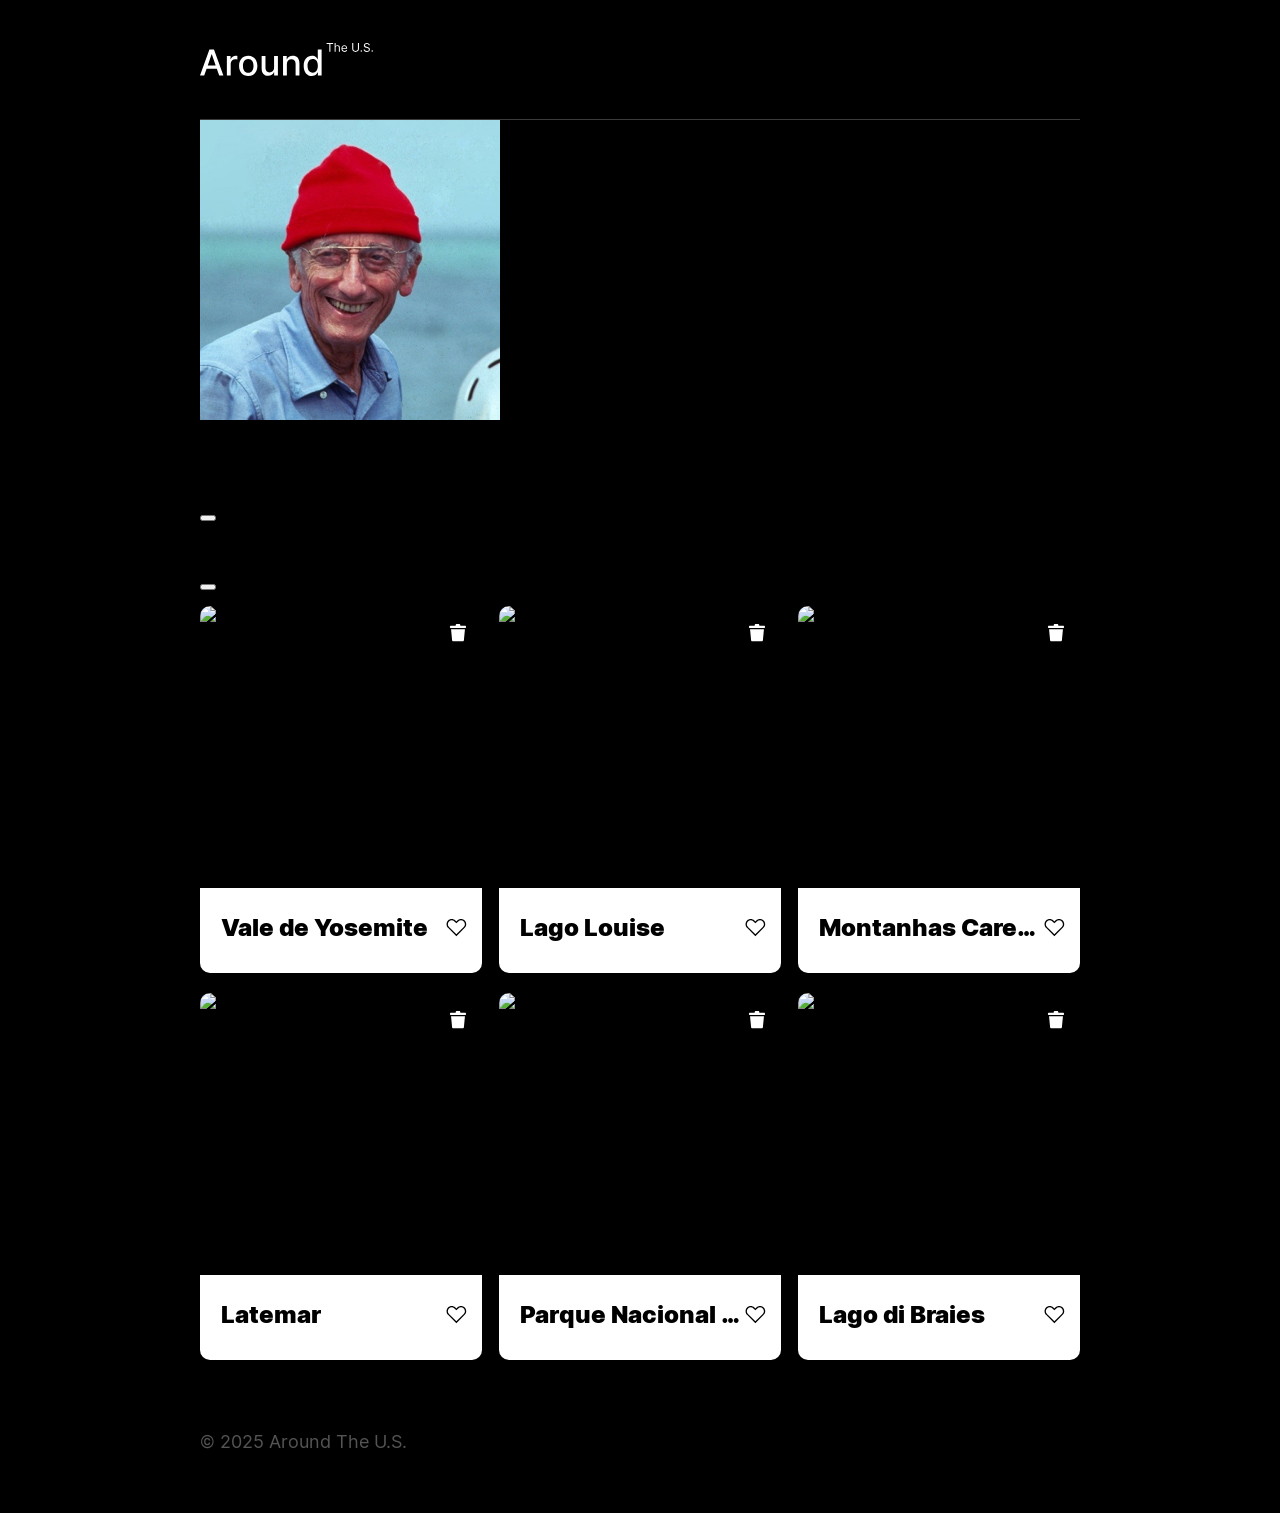
==== index.html @ 282b0aec "Profile edition popup form inputs validation." ====
<!DOCTYPE html>
<html lang="pt">
  <head>
    <meta charset="UTF-8" />
    <meta content="width=device-width, initial-scale=1.0" name="viewport" />
    <meta content="ie=edge" http-equiv="X-UA-Compatible" />
    <title>Around The U.S.</title>
    <link href="./pages/index.css" rel="stylesheet" />
  </head>
  <body class="page">
    <div class="page__content">
      <header class="header page__section">
        <img
          alt="Logotipo Around The U.S."
          class="logo header__logo"
          src="./images/logo.svg"
        />
      </header>
      <main class="content">
        <section class="profile page__section">
          <img class="profile__image" src="./images/avatar.jpg" alt="Avatar" />
          <div class="profile__info">
            <h1 class="profile__title">Jacques Cousteau</h1>
            <button
              aria-label="Editar perfil"
              class="profile__edit-button"
              type="button"
            ></button>
            <p class="profile__description">Explorador</p>
          </div>
            <button
              aria-label="Adicionar cartão"
              class="profile__add-button"
              type="button"
            ></button>
        </section>
        <section class="cards page__section">
          <ul class="cards__list"></ul>
        </section>
      </main>
      <footer class="footer page__section">
        <p class="footer__copyright">© 2025 Around The U.S.</p>
      </footer>


      <!--
        -- Edit Profile
      -->
      <div class="popup" id="edit-popup">
        <div class="popup__content">
          <button
            aria-label="Fechar pop-up"
            class="popup__close"
            type="button"
          ></button>
          <h3 class="popup__title">Editar perfil</h3>
          <form class="popup__form" id="edit-profile-form">
            <input
              class="popup__input popup__input_type_name"
              minlength="2"
              maxlength="40"
              name="name"
              placeholder="Nome"
              type="text"
              required
            />
            <span class="popup__input-error name-input-error"></span>
            <input
              class="popup__input popup__input_type_description"
              minlength="2"
              maxlength="200"
              name="description"
              placeholder="Sobre mim"
              type="text"
              required
            />
            <span class="popup__input-error description-input-error"></span>
            <button class="button popup__button" type="submit">Salvar</button>
          </form>
        </div>
      </div>
      <!--
        -- Edit Profile
      -->


      <div class="popup" id="new-card-popup">
        <div class="popup__content">
          <button
            aria-label="Fechar pop-up"
            class="popup__close"
            type="button"
          ></button>
          <h3 class="popup__title">Novo local</h3>
          <form class="popup__form" id="new-card-form">
            <input
              class="popup__input popup__input_type_card-name"
              name="place-name"
              placeholder="Título"
              required
              type="text"
            />
            <input
              class="popup__input popup__input_type_url"
              name="link"
              placeholder="Link de Imagem"
              required
              type="url"
            />
            <button class="button popup__button" type="submit">Criar</button>
          </form>
        </div>
      </div>
      <div class="popup" id="image-popup">
        <div class="popup__content popup__content_content_image">
          <button
            aria-label="Fechar pop-up"
            class="popup__close"
            type="button"
          ></button>
          <img alt="" class="popup__image" src="#" />
          <p class="popup__caption"></p>
        </div>
      </div>
    </div>
    <template id="cards-template">
      <li class="card">
        <img
          class="card__image"
          src=""
          alt=""
        />
        <button
          aria-label="Excluir cartão"
          class="card__delete-button"
          type="button"
        ></button>
        <div class="card__description">
          <h2 class="card__title"></h2>
          <button
            aria-label="Botão de curtir"
            class="card__like-button"
            type="button"
          ></button>
        </div>
      </li>
    </template>
    <script src="./scripts/index.js"></script>
  </body>
</html>
---- pages/index.css ----
@import url("../vendor/normalize.css");
@import url("../vendor/fonts.css");

@import url("../blocks/page.css");
@import url("../blocks/header.css");
@import url("../blocks/content.css");
@import url("../blocks/footer.css");
@import url("../blocks/profile.css");
@import url("../blocks/cards.css");
@import url("../blocks/card.css");
@import url("../blocks/popup.css");
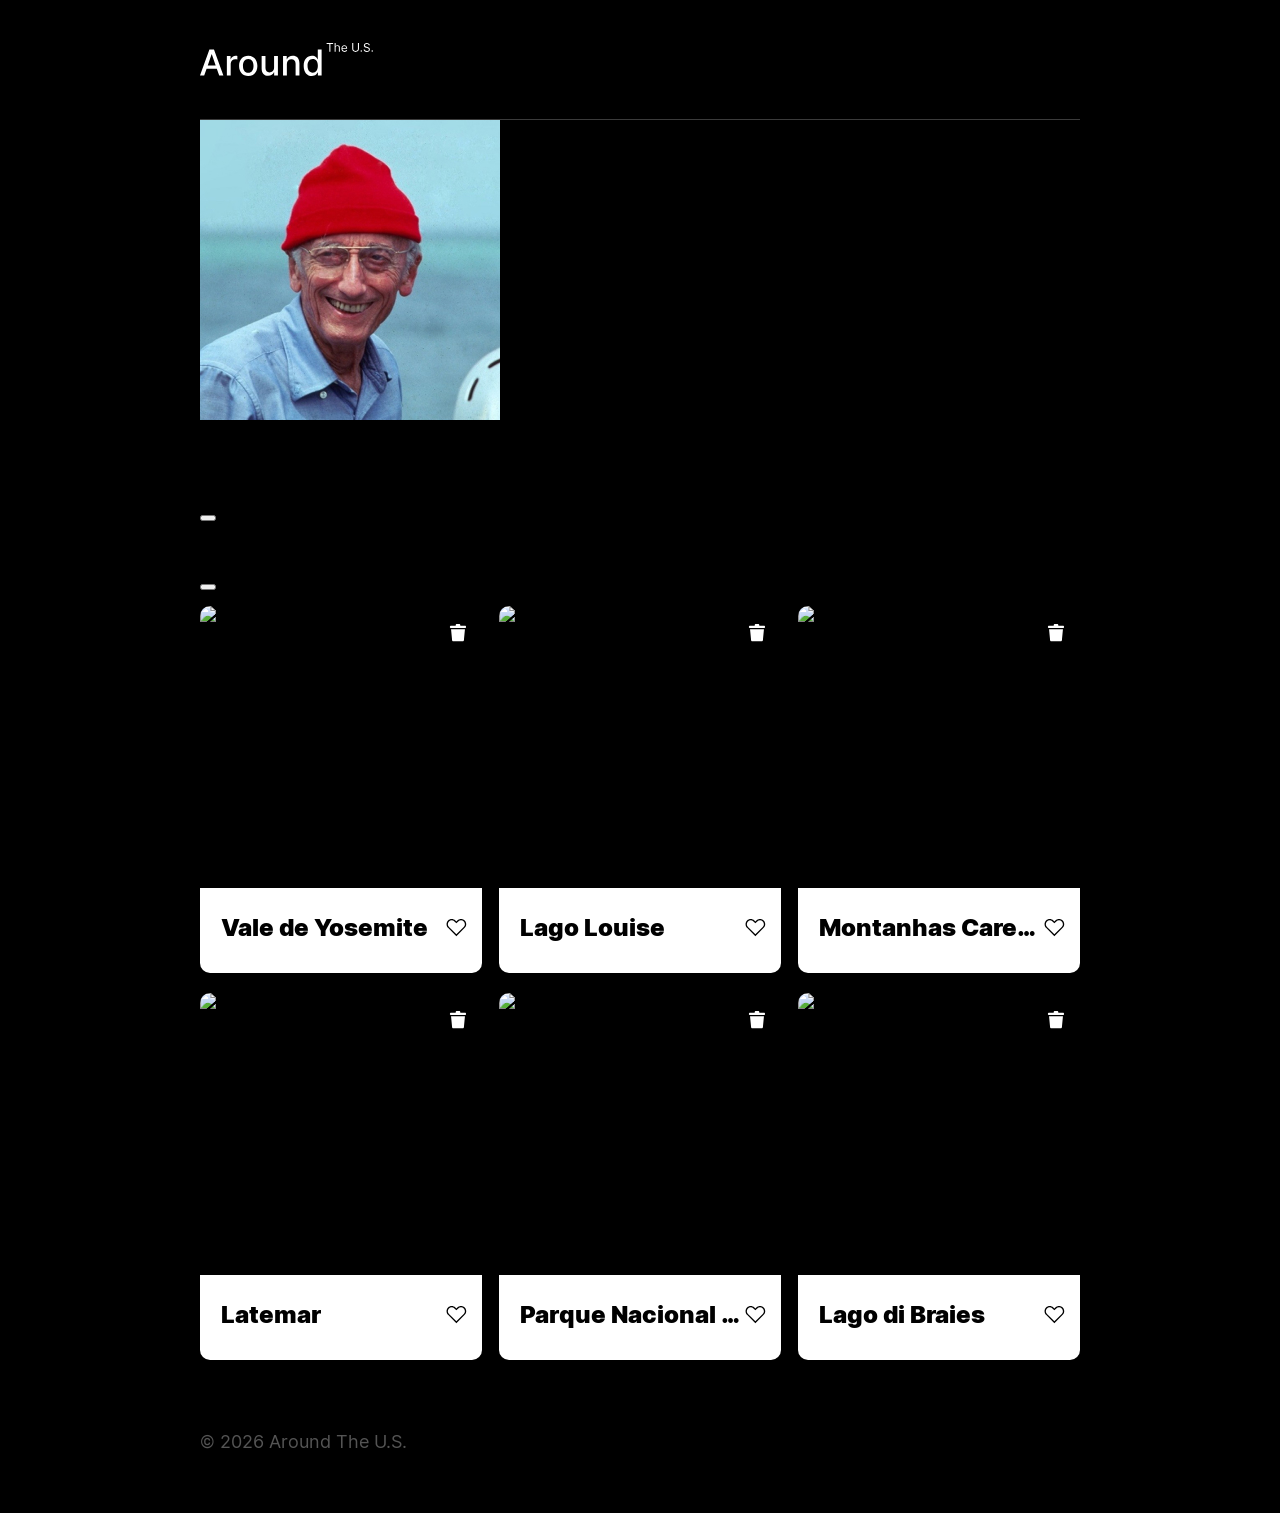
==== commit cf1363d2: "Code refactoring 3: index.js modifications." ====
--- a/index.html
+++ b/index.html
@@ -1,10 +1,14 @@
 <!DOCTYPE html>
-<html lang="pt">
+<html lang="en-US">
   <head>
     <meta charset="UTF-8" />
     <meta content="width=device-width, initial-scale=1.0" name="viewport" />
     <meta content="ie=edge" http-equiv="X-UA-Compatible" />
+    <meta name="author" content="Higor Moriyama Souza" />
+    <meta name="description" content="A responsive front-end web project built with HTML5, CSS3, and JavaScript." />
+    <meta name="keywords" content="Social Media, Photos, Posts" />
     <title>Around The U.S.</title>
+    <link rel="shortcut icon" href="./images/logo.svg" />
     <link href="./pages/index.css" rel="stylesheet" />
   </head>
   <body class="page">
@@ -26,7 +30,7 @@
               class="profile__edit-button"
               type="button"
             ></button>
-            <p class="profile__description">Explorador</p>
+            <p class="profile__description">Explorer</p>
           </div>
             <button
               aria-label="Adicionar cartão"
@@ -39,13 +43,8 @@
         </section>
       </main>
       <footer class="footer page__section">
-        <p class="footer__copyright">© 2025 Around The U.S.</p>
+        <p class="footer__copyright">© 2026 Around The U.S.</p>
       </footer>
-
-
-      <!--
-        -- Edit Profile
-      -->
       <div class="popup" id="edit-popup">
         <div class="popup__content">
           <button
@@ -53,14 +52,14 @@
             class="popup__close"
             type="button"
           ></button>
-          <h3 class="popup__title">Editar perfil</h3>
+          <h3 class="popup__title">Edit profile</h3>
           <form class="popup__form" id="edit-profile-form">
             <input
               class="popup__input popup__input_type_name"
               minlength="2"
               maxlength="40"
               name="name"
-              placeholder="Nome"
+              placeholder="Name"
               type="text"
               required
             />
@@ -70,20 +69,15 @@
               minlength="2"
               maxlength="200"
               name="description"
-              placeholder="Sobre mim"
+              placeholder="About me"
               type="text"
               required
             />
             <span class="popup__input-error description-input-error"></span>
-            <button class="button popup__button" type="submit">Salvar</button>
+            <button class="button popup__button" type="submit">Save</button>
           </form>
         </div>
       </div>
-      <!--
-        -- Edit Profile
-      -->
-
-
       <div class="popup" id="new-card-popup">
         <div class="popup__content">
           <button
@@ -91,23 +85,27 @@
             class="popup__close"
             type="button"
           ></button>
-          <h3 class="popup__title">Novo local</h3>
+          <h3 class="popup__title">New place</h3>
           <form class="popup__form" id="new-card-form">
             <input
               class="popup__input popup__input_type_card-name"
               name="place-name"
-              placeholder="Título"
+              placeholder="Title"
+              minlength="2"
+              maxlength="30"
               required
               type="text"
             />
+            <span class="popup__input-error place-name-input-error"></span>
             <input
               class="popup__input popup__input_type_url"
               name="link"
-              placeholder="Link de Imagem"
+              placeholder="Image link"
               required
               type="url"
             />
-            <button class="button popup__button" type="submit">Criar</button>
+            <span class="popup__input-error link-input-error"></span>
+            <button class="button popup__button" type="submit">Create</button>
           </form>
         </div>
       </div>
@@ -145,6 +143,6 @@
         </div>
       </li>
     </template>
-    <script src="./scripts/index.js"></script>
+    <script type="module" src="./scripts/index.js"></script>
   </body>
 </html>
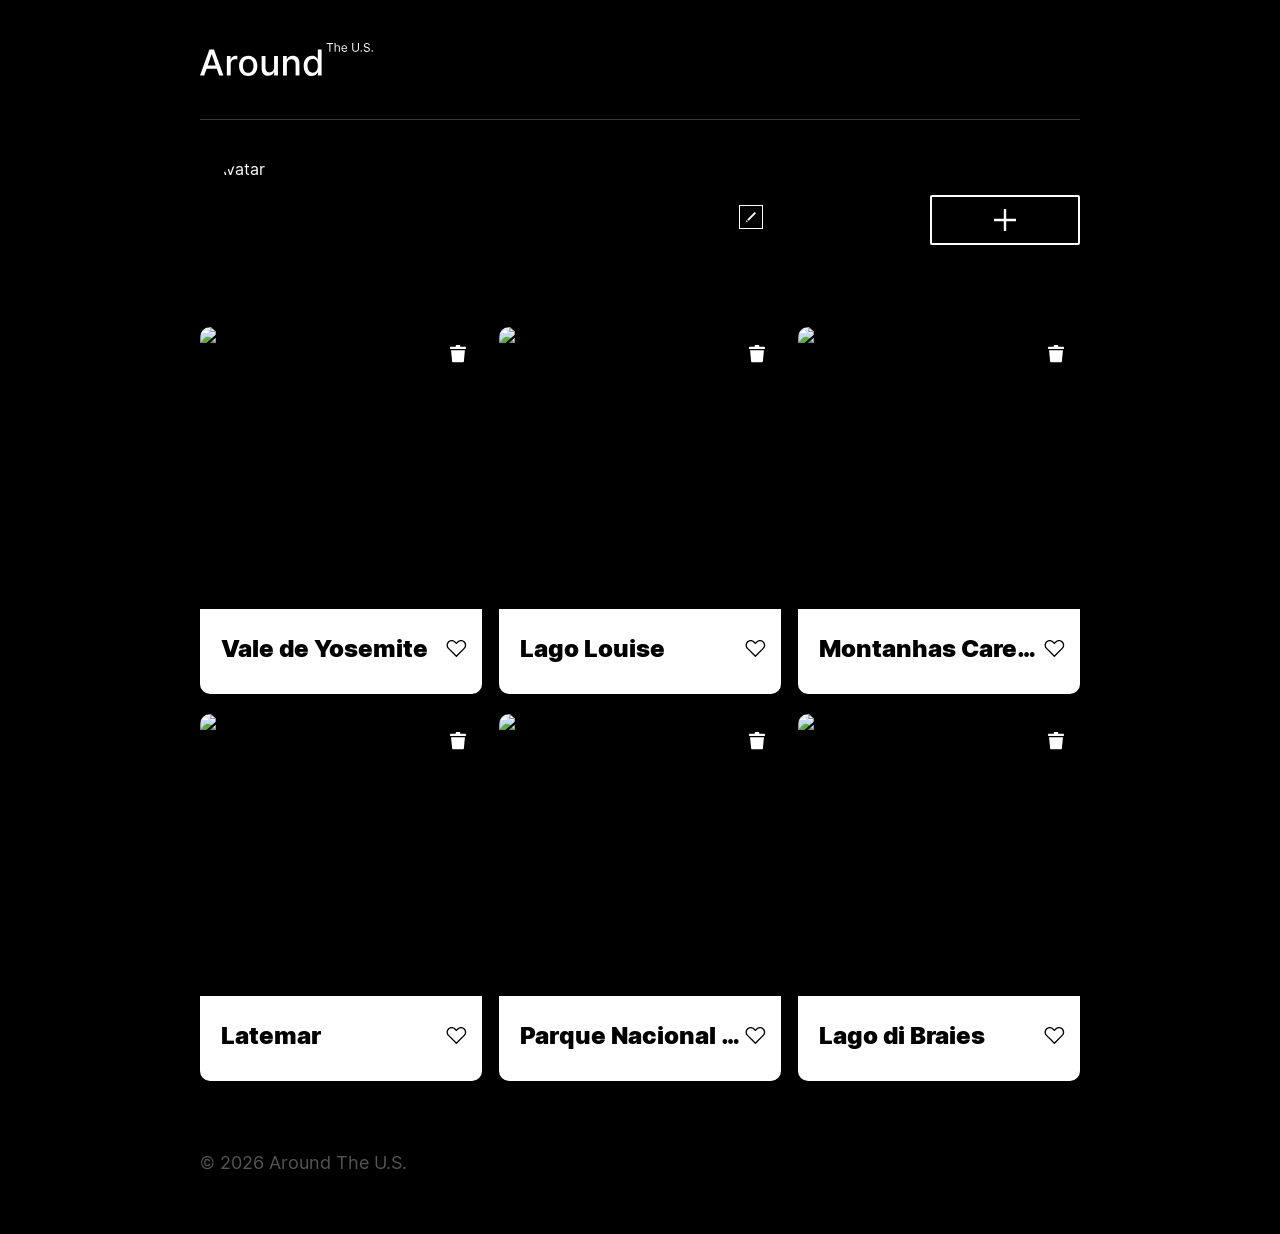
==== commit 441d15c9: "User data api interactions feature." ====
--- a/index.html
+++ b/index.html
@@ -20,17 +20,20 @@
           src="./images/logo.svg"
         />
       </header>
+
       <main class="content">
         <section class="profile page__section">
-          <img class="profile__image" src="./images/avatar.jpg" alt="Avatar" />
+          <div class="profile__image-container">
+            <img class="profile__image" src="" alt="Avatar" />
+          </div>
           <div class="profile__info">
-            <h1 class="profile__title">Jacques Cousteau</h1>
+            <h1 class="profile__title"></h1>
             <button
               aria-label="Editar perfil"
               class="profile__edit-button"
               type="button"
             ></button>
-            <p class="profile__description">Explorer</p>
+            <p class="profile__description"></p>
           </div>
             <button
               aria-label="Adicionar cartão"
@@ -42,9 +45,12 @@
           <ul class="cards__list"></ul>
         </section>
       </main>
+
       <footer class="footer page__section">
         <p class="footer__copyright">© 2026 Around The U.S.</p>
       </footer>
+
+      <!--EDIT PROFILE POPUP-->
       <div class="popup" id="edit-popup">
         <div class="popup__content">
           <button
@@ -78,6 +84,33 @@
           </form>
         </div>
       </div>
+      <!--EDIT PROFILE POPUP-->
+
+      <!--POPUP EDIT AVATAR-->
+      <div class="popup" id="edit-avatar-popup">
+        <div class="popup__content">
+          <button
+            aria-label="Fechar pop-up"
+            class="popup__close"
+            type="button"
+          ></button>
+          <h3 class="popup__title">Edit Avatar</h3>
+          <form class="popup__form" id="edit-avatar-form">
+            <input
+              class="popup__input popup__input-avatar popup__input_type_url"
+              name="link"
+              placeholder="Avatar link"
+              required
+              type="url"
+            />
+            <span class="popup__input-error link-input-error"></span>
+            <button class="button popup__button" type="submit">Save</button>
+          </form>
+        </div>
+      </div>
+      <!--POPUP EDIT AVATAR-->
+
+      <!--NEW CARD POPUP-->
       <div class="popup" id="new-card-popup">
         <div class="popup__content">
           <button
@@ -109,6 +142,9 @@
           </form>
         </div>
       </div>
+      <!--NEW CARD POPUP-->
+
+      <!--CARD IMAGE POPUP-->
       <div class="popup" id="image-popup">
         <div class="popup__content popup__content_content_image">
           <button
@@ -120,7 +156,10 @@
           <p class="popup__caption"></p>
         </div>
       </div>
+      <!--CARD IMAGE POPUP-->
     </div>
+
+    <!--CARD TEMPLATE-->
     <template id="cards-template">
       <li class="card">
         <img
@@ -143,6 +182,8 @@
         </div>
       </li>
     </template>
+    <!--CARD TEMPLATE-->
+
     <script type="module" src="./scripts/index.js"></script>
   </body>
 </html>
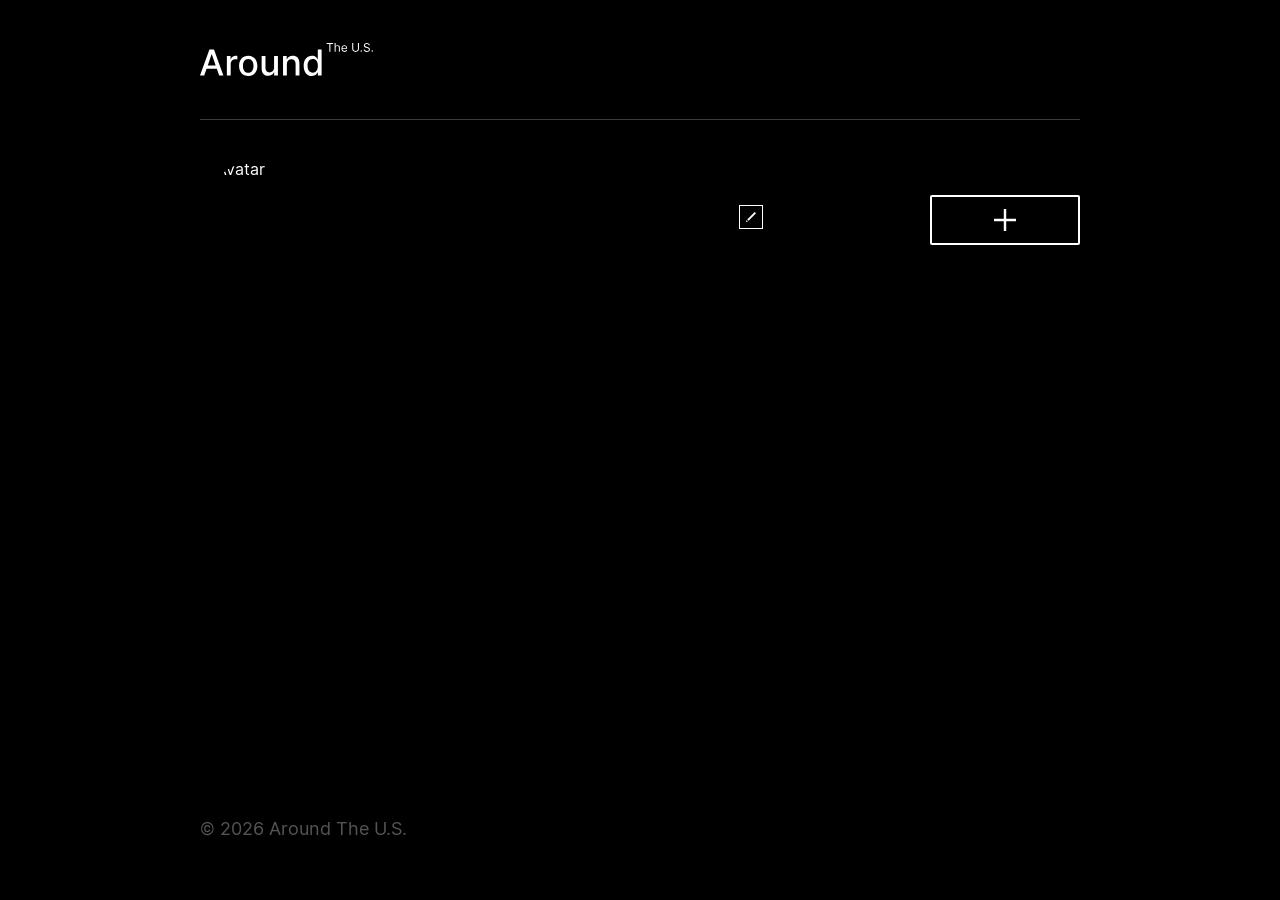
==== commit 5b9a4629: "Cards api api_interactions." ====
--- a/index.html
+++ b/index.html
@@ -144,6 +144,20 @@
       </div>
       <!--NEW CARD POPUP-->
 
+      <!--DELETE CARD POPUP-->
+      <div class="popup" id="delete-card-popup">
+        <div class="popup__content popup__delete-card">
+          <button
+            aria-label="Fechar pop-up"
+            class="popup__close"
+            type="button"
+          ></button>
+          <h3 class="popup__title">Are you sure?</h3>
+          <button class="button popup__button popup__button_type_confirm-delete" type="button">Yes</button>
+        </div>
+      </div>
+      <!--DELETE CARD POPUP-->
+
       <!--CARD IMAGE POPUP-->
       <div class="popup" id="image-popup">
         <div class="popup__content popup__content_content_image">
